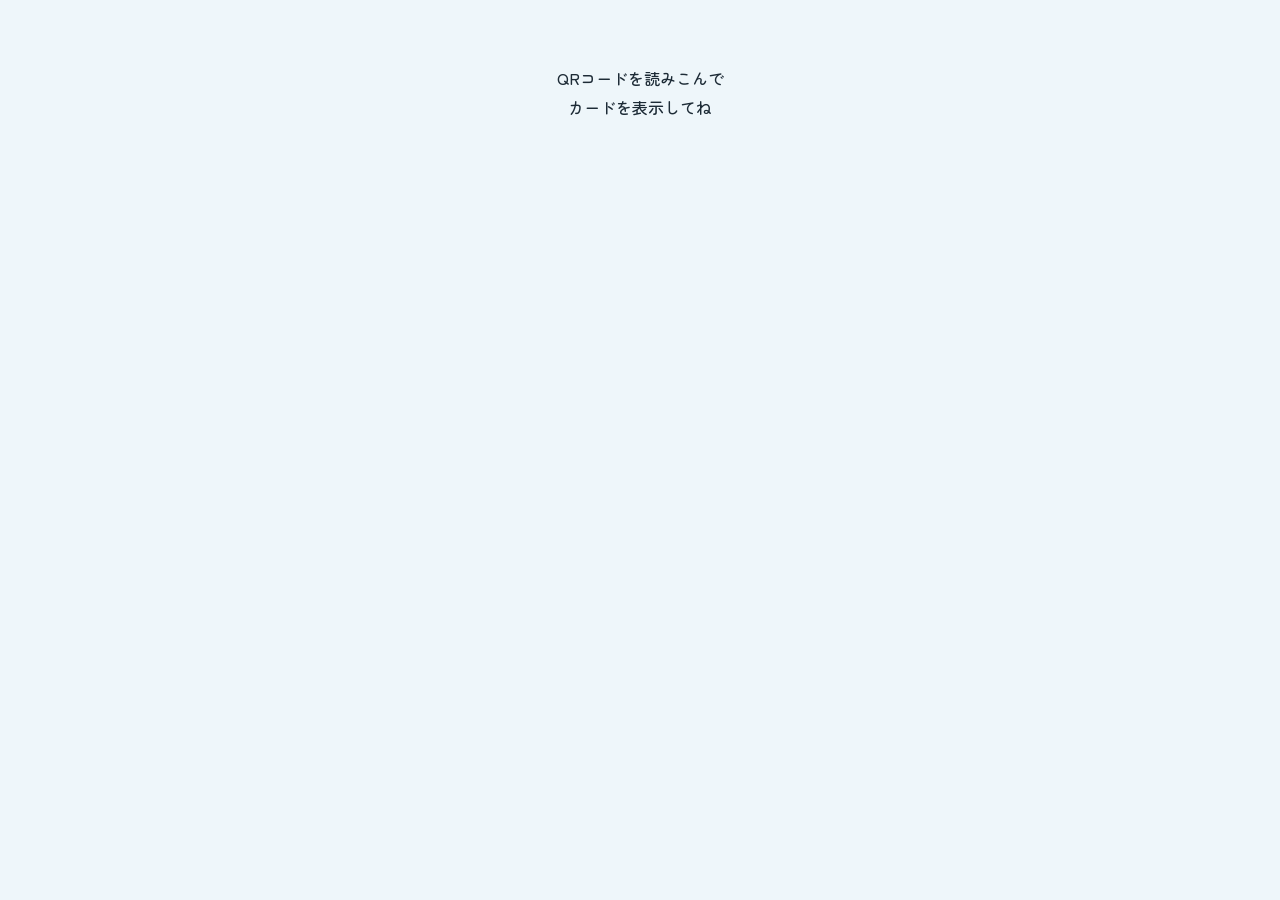
==== index.html @ d9138b70 "生きものカード: QRでカード表示・日付と名前を記入して画像保存 Co-Authored-By: Claude Opus 5.5 <noreply@anthropic.com>" ====
<!doctype html>
<html lang="ja">
<head>
<meta charset="utf-8">
<meta name="viewport" content="width=device-width, initial-scale=1, viewport-fit=cover">
<title>生きものカード</title>
<link rel="preconnect" href="https://fonts.googleapis.com">
<link rel="preconnect" href="https://fonts.gstatic.com" crossorigin>
<link href="https://fonts.googleapis.com/css2?family=Zen+Maru+Gothic:wght@500;700&display=swap" rel="stylesheet">
<style>
  :root {
    --bg: #eef6fa;
    --card: #ffffff;
    --ink: #1d2b36;
    --muted: #5d6f7c;
    --accent: #1f7fb8;
    --accent-ink: #ffffff;
    --line: #cfdde6;
  }
  * { box-sizing: border-box; }
  html, body { margin: 0; }
  body {
    background: var(--bg);
    color: var(--ink);
    font-family: "Zen Maru Gothic", "Hiragino Maru Gothic ProN", sans-serif;
    font-weight: 500;
    -webkit-text-size-adjust: 100%;
  }
  main {
    max-width: 560px;
    margin: 0 auto;
    padding: 16px 16px calc(32px + env(safe-area-inset-bottom));
  }
  h1 { font-size: 20px; font-weight: 700; margin: 4px 0 12px; text-align: center; }
  .preview {
    background: var(--card);
    border-radius: 12px;
    box-shadow: 0 2px 10px rgba(0,0,0,.08);
    overflow: hidden;
    line-height: 0;
  }
  .preview canvas, .preview img { width: 100%; height: auto; display: block; }
  form { margin-top: 16px; display: grid; gap: 14px; }
  label { display: grid; gap: 6px; font-weight: 700; font-size: 15px; }
  input {
    font: inherit;
    font-size: 17px; /* 16px以上でiOSの自動ズームを防ぐ */
    padding: 12px;
    border: 1.5px solid var(--line);
    border-radius: 10px;
    background: var(--card);
    color: var(--ink);
    width: 100%;
    min-height: 48px;
  }
  input:focus { outline: none; border-color: var(--accent); }
  button {
    font: inherit;
    font-weight: 700;
    font-size: 18px;
    border: 0;
    border-radius: 999px;
    padding: 14px;
    min-height: 52px;
    background: var(--accent);
    color: var(--accent-ink);
    cursor: pointer;
  }
  button:disabled { opacity: .5; }
  .hint { font-size: 13px; color: var(--muted); text-align: center; margin: 0; }
  .result { margin-top: 20px; display: none; }
  .result.show { display: block; }
  .result p { text-align: center; font-weight: 700; margin: 0 0 8px; }
  .result a { display: block; text-align: center; margin-top: 10px; color: var(--accent); }
  .message { text-align: center; padding: 48px 8px; line-height: 1.8; }
</style>
</head>
<body>
<main id="app">
  <div class="message" id="loading">よみこみ中…</div>
</main>

<template id="card-view">
  <h1 id="title"></h1>
  <div class="preview"><canvas id="canvas"></canvas></div>
  <form id="form" autocomplete="off">
    <label>見つけた日
      <input type="date" id="date" required>
    </label>
    <label>見つけた人（あなたの名前）
      <input type="text" id="finder" maxlength="20" placeholder="なまえを入れてね" enterkeyhint="done">
    </label>
    <button type="submit" id="save">画像を保存する</button>
    <p class="hint">保存した画像は写真アプリ（ギャラリー）に入ります</p>
  </form>
  <div class="result" id="result">
    <p>↓ 画像を長押しして「写真に保存」もできます</p>
    <div class="preview"><img id="result-img" alt="完成したカード"></div>
    <a id="download" download>画像をダウンロード</a>
  </div>
</template>

<script>
(() => {
  const SCALE = 2;              // 出力解像度（元画像 945×591 の2倍）
  const FONT = '"Zen Maru Gothic", "Hiragino Maru Gothic ProN", sans-serif';
  const FONT_WEIGHT = 700;
  const FONT_SIZE = 30;         // 元画像座標でのサイズ
  const app = document.getElementById('app');

  const id = new URLSearchParams(location.search).get('c');
  if (!id || !/^[a-z0-9]{4,16}$/.test(id)) return showMessage('QRコードを読みこんで<br>カードを表示してね');

  fetch(`c/${id}.json`)
    .then(r => { if (!r.ok) throw new Error(); return r.json(); })
    .then(start)
    .catch(() => showMessage('カードが見つかりませんでした。<br>もう一度QRコードを読みこんでね'));

  function showMessage(html) {
    app.innerHTML = `<div class="message">${html}</div>`;
  }

  function loadImage(src) {
    return new Promise((ok, ng) => {
      const img = new Image();
      img.onload = () => ok(img);
      img.onerror = ng;
      img.src = src;
    });
  }

  async function start(card) {
    const base = await loadImage(`c/${card.image}`);
    app.replaceChildren(document.getElementById('card-view').content.cloneNode(true));
    document.title = card.name + '｜生きものカード';
    document.getElementById('title').textContent = card.name;

    const canvas = document.getElementById('canvas');
    const ctx = canvas.getContext('2d');
    canvas.width = base.naturalWidth * SCALE;
    canvas.height = base.naturalHeight * SCALE;

    const dateInput = document.getElementById('date');
    const finderInput = document.getElementById('finder');
    dateInput.value = todayISO();

    const draw = () => {
      ctx.setTransform(1, 0, 0, 1, 0, 0);
      ctx.imageSmoothingEnabled = true;
      ctx.imageSmoothingQuality = 'high';
      ctx.drawImage(base, 0, 0, canvas.width, canvas.height);
      ctx.setTransform(SCALE, 0, 0, SCALE, 0, 0);
      writeOnLine(ctx, formatDate(dateInput.value), card.date);
      writeOnLine(ctx, finderInput.value.trim(), card.finder);
    };

    // フォント読み込み後に描き直す（入力された文字のグリフも都度読み込む）
    const redraw = async () => {
      const text = formatDate(dateInput.value) + finderInput.value;
      try { await document.fonts.load(`${FONT_WEIGHT} ${FONT_SIZE}px "Zen Maru Gothic"`, text || 'あ'); } catch (e) {}
      draw();
    };
    draw();
    redraw();
    dateInput.addEventListener('input', redraw);
    finderInput.addEventListener('input', redraw);

    document.getElementById('form').addEventListener('submit', async (e) => {
      e.preventDefault();
      finderInput.blur();
      if (!finderInput.value.trim()) { finderInput.focus(); finderInput.placeholder = 'なまえを入れてね！'; return; }
      const btn = document.getElementById('save');
      btn.disabled = true;
      try {
        await redraw();
        const blob = await new Promise(ok => canvas.toBlob(ok, 'image/png'));
        const filename = `${card.name}_${dateInput.value || 'card'}.png`;
        showResult(blob, filename);
        await share(blob, filename, card.name);
      } finally {
        btn.disabled = false;
      }
    });
  }

  // 下線の上に文字を書く。長い場合は縮める
  function writeOnLine(ctx, text, line) {
    if (!text) return;
    const pad = 10;
    const maxW = line.x1 - line.x0 - pad * 2;
    let size = FONT_SIZE;
    ctx.font = `${FONT_WEIGHT} ${size}px ${FONT}`;
    while (ctx.measureText(text).width > maxW && size > 12) {
      size -= 1;
      ctx.font = `${FONT_WEIGHT} ${size}px ${FONT}`;
    }
    ctx.fillStyle = '#1a1a1a';
    ctx.textBaseline = 'alphabetic';
    ctx.textAlign = 'left';
    ctx.fillText(text, line.x0 + pad, line.y - 7);
  }

  function todayISO() {
    const d = new Date();
    return `${d.getFullYear()}-${String(d.getMonth() + 1).padStart(2, '0')}-${String(d.getDate()).padStart(2, '0')}`;
  }

  function formatDate(iso) {
    const m = /^(\d{4})-(\d{2})-(\d{2})$/.exec(iso || '');
    return m ? `${+m[1]}年${+m[2]}月${+m[3]}日` : '';
  }

  let lastUrl;
  function showResult(blob, filename) {
    if (lastUrl) URL.revokeObjectURL(lastUrl);
    lastUrl = URL.createObjectURL(blob);
    document.getElementById('result-img').src = lastUrl;
    const a = document.getElementById('download');
    a.href = lastUrl;
    a.download = filename;
    document.getElementById('result').classList.add('show');
  }

  // スマホでは共有シート（「画像を保存」）を開く。使えなければ画像の長押し/ダウンロードで保存
  async function share(blob, filename, title) {
    const file = new File([blob], filename, { type: 'image/png' });
    if (navigator.canShare && navigator.canShare({ files: [file] })) {
      try { await navigator.share({ files: [file], title }); return; }
      catch (err) { if (err.name === 'AbortError') return; }
    }
    document.getElementById('result').scrollIntoView({ behavior: 'smooth', block: 'start' });
  }
})();
</script>
</body>
</html>
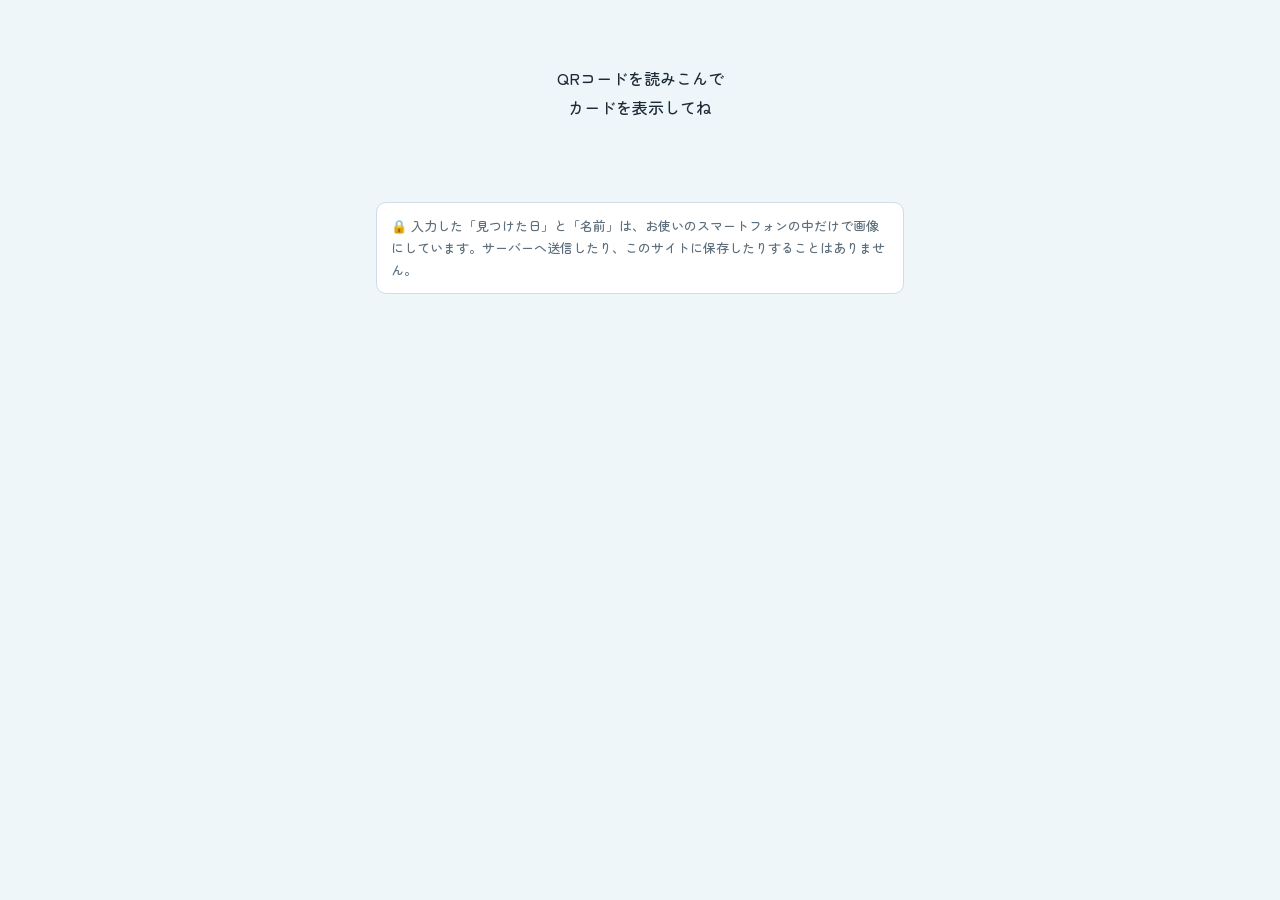
==== commit f6b083d0: "入力内容を保存・送信しない旨の案内を追加 Co-Authored-By: Claude Opus 5.5 <noreply@anthropic.com>" ====
--- a/index.html
+++ b/index.html
@@ -73,12 +73,24 @@
   .result p { text-align: center; font-weight: 700; margin: 0 0 8px; }
   .result a { display: block; text-align: center; margin-top: 10px; color: var(--accent); }
   .message { text-align: center; padding: 48px 8px; line-height: 1.8; }
+  .privacy {
+    max-width: 560px;
+    margin: 0 auto;
+    padding: 0 16px calc(24px + env(safe-area-inset-bottom));
+    font-size: 13px;
+    line-height: 1.7;
+    color: var(--muted);
+  }
+  .privacy p { margin: 0; padding: 12px 14px; border-radius: 10px; background: var(--card); border: 1px solid var(--line); }
 </style>
 </head>
 <body>
 <main id="app">
   <div class="message" id="loading">よみこみ中…</div>
 </main>
+<footer class="privacy">
+  <p>🔒 入力した「見つけた日」と「名前」は、お使いのスマートフォンの中だけで画像にしています。サーバーへ送信したり、このサイトに保存したりすることはありません。</p>
+</footer>
 
 <template id="card-view">
   <h1 id="title"></h1>
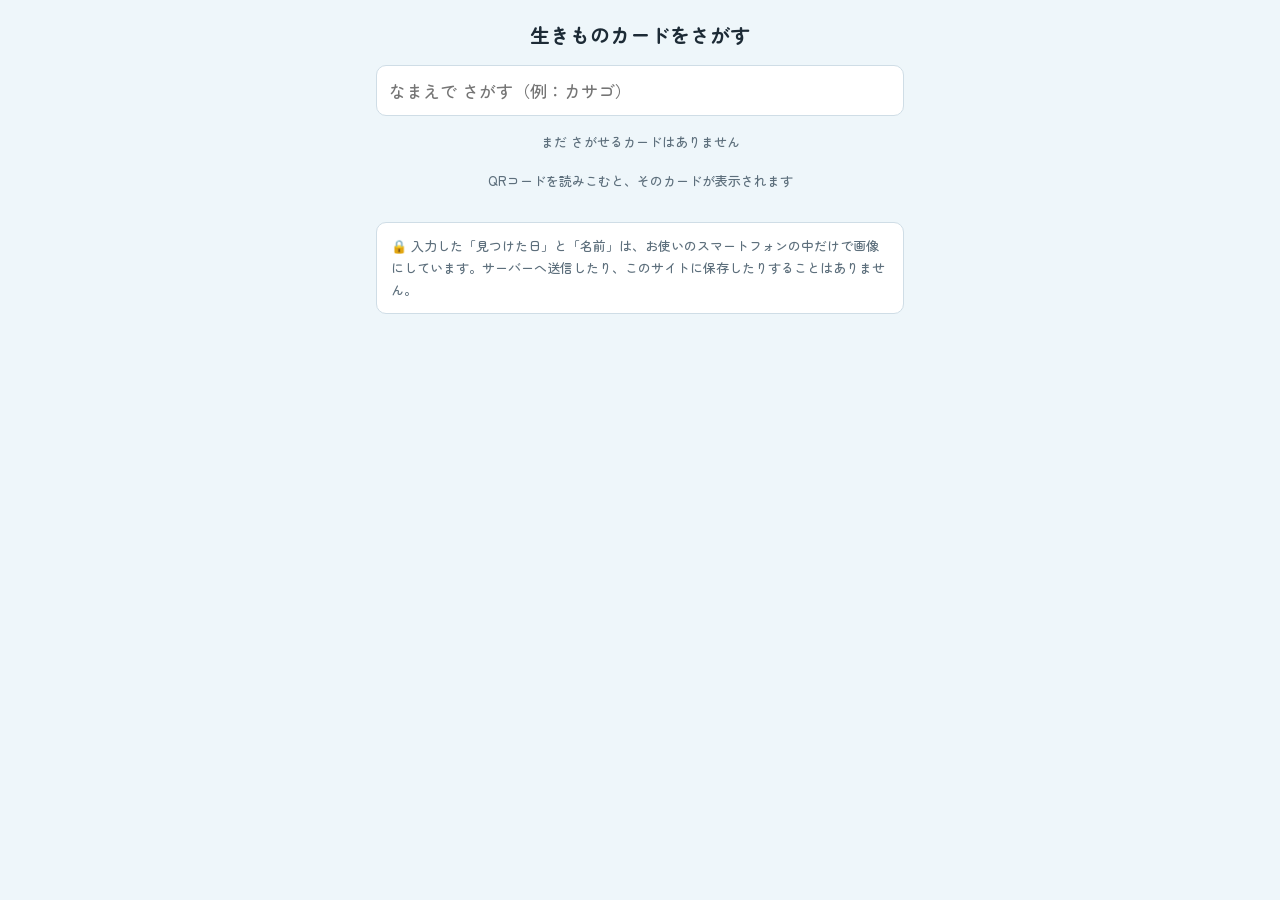
==== commit 26dc68be: "管理ページ（カード追加・削除）と検索を追加 - admin.html: 写真・和名・学名・特徴から既存と同じ形式のカードを作り、GitHub API で公開 - card-render.js: 既存カ" ====
--- a/index.html
+++ b/index.html
@@ -73,6 +73,17 @@
   .result p { text-align: center; font-weight: 700; margin: 0 0 8px; }
   .result a { display: block; text-align: center; margin-top: 10px; color: var(--accent); }
   .message { text-align: center; padding: 48px 8px; line-height: 1.8; }
+  .to-search { display: block; text-align: center; margin: 24px 0 8px; color: var(--accent); font-weight: 700; }
+  .search input { -webkit-appearance: none; appearance: none; }
+  .results { list-style: none; margin: 16px 0 0; padding: 0; display: grid; gap: 10px; }
+  .results a {
+    display: grid; gap: 2px; padding: 14px 16px; border-radius: 12px; background: var(--card);
+    border: 1.5px solid var(--line); color: var(--ink); text-decoration: none;
+  }
+  .results a:active { border-color: var(--accent); }
+  .r-name { font-weight: 700; font-size: 17px; }
+  .r-sci { font-family: "Helvetica Neue", Arial, sans-serif; font-style: italic; color: var(--muted); font-size: 14px; }
+  .r-sci:empty { display: none; }
   .privacy {
     max-width: 560px;
     margin: 0 auto;
@@ -110,6 +121,17 @@
     <div class="preview"><img id="result-img" alt="完成したカード"></div>
     <a id="download" download>画像をダウンロード</a>
   </div>
+  <a class="to-search" href="./">🔍 ほかのカードをさがす</a>
+</template>
+
+<template id="search-view">
+  <h1>生きものカードをさがす</h1>
+  <form class="search" role="search" onsubmit="event.preventDefault(); document.activeElement.blur();">
+    <input type="search" id="q" placeholder="なまえで さがす（例：カサゴ）" enterkeyhint="search" autocomplete="off" aria-label="生きものの名前">
+  </form>
+  <ul class="results" id="results"></ul>
+  <p class="hint" id="no-results" hidden></p>
+  <p class="hint" style="margin-top:20px">QRコードを読みこむと、そのカードが表示されます</p>
 </template>
 
 <script>
@@ -121,7 +143,8 @@
   const app = document.getElementById('app');
 
   const id = new URLSearchParams(location.search).get('c');
-  if (!id || !/^[a-z0-9]{4,16}$/.test(id)) return showMessage('QRコードを読みこんで<br>カードを表示してね');
+  if (!id) return showSearch();
+  if (!/^[a-z0-9]{4,16}$/.test(id)) return showMessage('カードが見つかりませんでした。<br>もう一度QRコードを読みこんでね');
 
   fetch(`c/${id}.json`)
     .then(r => { if (!r.ok) throw new Error(); return r.json(); })
@@ -129,7 +152,49 @@
     .catch(() => showMessage('カードが見つかりませんでした。<br>もう一度QRコードを読みこんでね'));
 
   function showMessage(html) {
-    app.innerHTML = `<div class="message">${html}</div>`;
+    app.innerHTML = `<div class="message">${html}</div><a class="to-search" href="./">🔍 カードをさがす</a>`;
+  }
+
+  // ── 検索（管理ページで追加したカード） ──
+  // ひらがな→カタカナ、全角英数→半角、大文字→小文字にそろえて比べる
+  function normalize(t) {
+    return (t || '').normalize('NFKC').toLowerCase()
+      .replace(/[\u3041-\u3096]/g, ch => String.fromCharCode(ch.charCodeAt(0) + 0x60))
+      .replace(/\s+/g, '');
+  }
+
+  async function showSearch() {
+    app.replaceChildren(document.getElementById('search-view').content.cloneNode(true));
+    const input = document.getElementById('q');
+    const list = document.getElementById('results');
+    const empty = document.getElementById('no-results');
+    let cards = [];
+    try {
+      const r = await fetch(`cards.json?t=${Date.now()}`, { cache: 'no-store' });
+      if (r.ok) cards = await r.json();
+    } catch (e) {}
+    cards = cards.slice().reverse();   // 新しい順
+
+    const render = () => {
+      const q = normalize(input.value);
+      const hits = cards.filter(c => !q || normalize(c.name).includes(q) || normalize(c.sci).includes(q));
+      list.replaceChildren(...hits.map(c => {
+        const li = document.createElement('li');
+        const a = document.createElement('a');
+        a.href = `?c=${encodeURIComponent(c.id)}`;
+        const name = document.createElement('span');
+        name.className = 'r-name'; name.textContent = c.name;
+        const sci = document.createElement('span');
+        sci.className = 'r-sci'; sci.textContent = c.sci || '';
+        a.append(name, sci);
+        li.append(a);
+        return li;
+      }));
+      empty.hidden = hits.length > 0;
+      empty.textContent = cards.length ? '見つかりませんでした。ちがうことばで さがしてみてね' : 'まだ さがせるカードはありません';
+    };
+    input.addEventListener('input', render);
+    render();
   }
 
   function loadImage(src) {
@@ -149,8 +214,9 @@
 
     const canvas = document.getElementById('canvas');
     const ctx = canvas.getContext('2d');
-    canvas.width = base.naturalWidth * SCALE;
-    canvas.height = base.naturalHeight * SCALE;
+    // 元の21枚は 945×591、管理ページで追加したカードは高解像度なので、座標系(card.w/h)に合わせる
+    canvas.width = (card.w || base.naturalWidth) * SCALE;
+    canvas.height = (card.h || base.naturalHeight) * SCALE;
 
     const dateInput = document.getElementById('date');
     const finderInput = document.getElementById('finder');
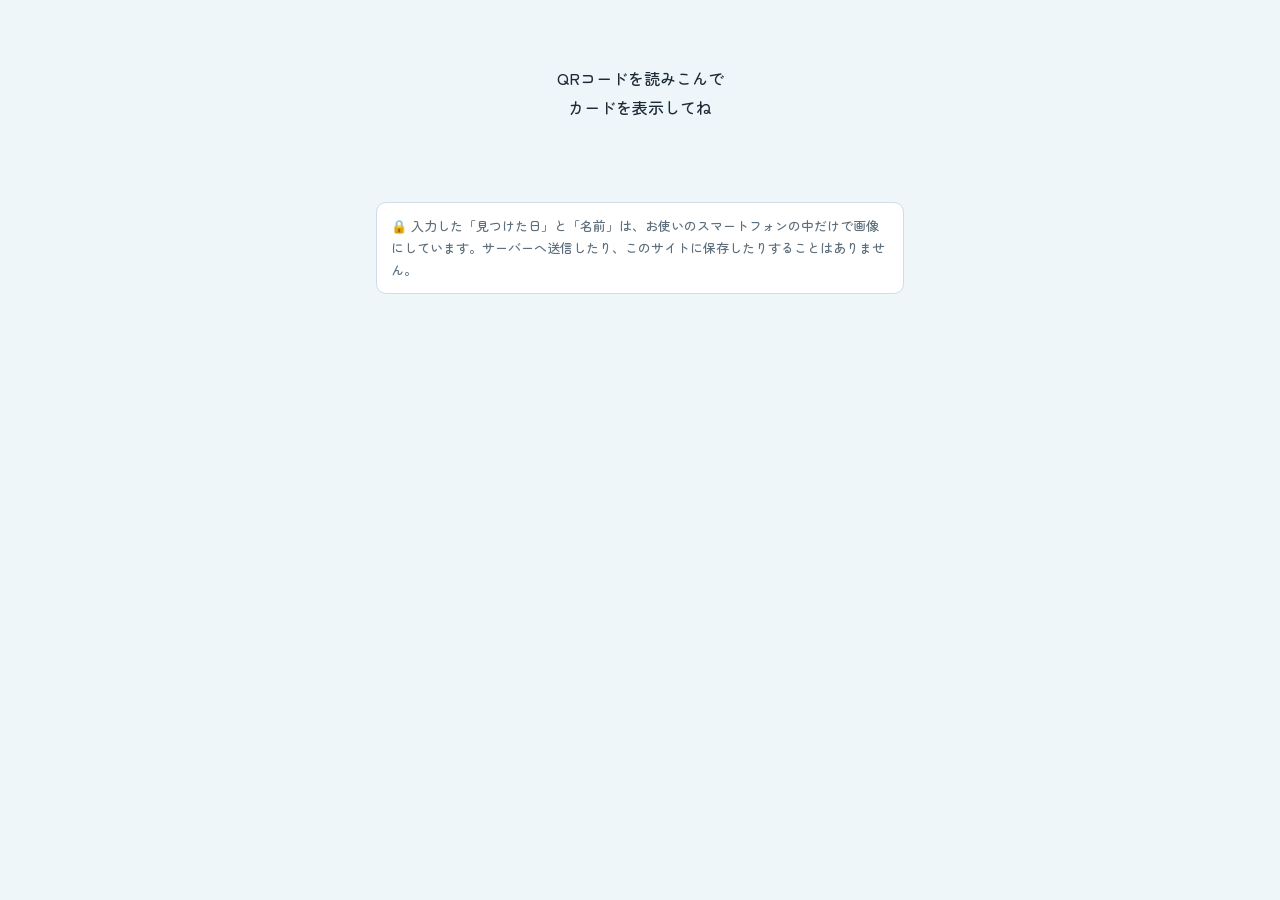
==== commit e6505ab1: "追加カードを n/ に分離、検索を専用リンクのみに、QR一覧とID一覧を非公開化 Co-Authored-By: Claude Opus 5.5 <noreply@anthropic.com>" ====
--- a/index.html
+++ b/index.html
@@ -73,17 +73,6 @@
   .result p { text-align: center; font-weight: 700; margin: 0 0 8px; }
   .result a { display: block; text-align: center; margin-top: 10px; color: var(--accent); }
   .message { text-align: center; padding: 48px 8px; line-height: 1.8; }
-  .to-search { display: block; text-align: center; margin: 24px 0 8px; color: var(--accent); font-weight: 700; }
-  .search input { -webkit-appearance: none; appearance: none; }
-  .results { list-style: none; margin: 16px 0 0; padding: 0; display: grid; gap: 10px; }
-  .results a {
-    display: grid; gap: 2px; padding: 14px 16px; border-radius: 12px; background: var(--card);
-    border: 1.5px solid var(--line); color: var(--ink); text-decoration: none;
-  }
-  .results a:active { border-color: var(--accent); }
-  .r-name { font-weight: 700; font-size: 17px; }
-  .r-sci { font-family: "Helvetica Neue", Arial, sans-serif; font-style: italic; color: var(--muted); font-size: 14px; }
-  .r-sci:empty { display: none; }
   .privacy {
     max-width: 560px;
     margin: 0 auto;
@@ -121,18 +110,8 @@
     <div class="preview"><img id="result-img" alt="完成したカード"></div>
     <a id="download" download>画像をダウンロード</a>
   </div>
-  <a class="to-search" href="./">🔍 ほかのカードをさがす</a>
 </template>
 
-<template id="search-view">
-  <h1>生きものカードをさがす</h1>
-  <form class="search" role="search" onsubmit="event.preventDefault(); document.activeElement.blur();">
-    <input type="search" id="q" placeholder="なまえで さがす（例：カサゴ）" enterkeyhint="search" autocomplete="off" aria-label="生きものの名前">
-  </form>
-  <ul class="results" id="results"></ul>
-  <p class="hint" id="no-results" hidden></p>
-  <p class="hint" style="margin-top:20px">QRコードを読みこむと、そのカードが表示されます</p>
-</template>
 
 <script>
 (() => {
@@ -142,60 +121,22 @@
   const FONT_SIZE = 30;         // 元画像座標でのサイズ
   const app = document.getElementById('app');
 
-  const id = new URLSearchParams(location.search).get('c');
-  if (!id) return showSearch();
+  // ?c= … 最初からある21枚（c フォルダ）、?n= … 管理ページで追加したカード（n フォルダ）
+  const params = new URLSearchParams(location.search);
+  const dir = params.has('n') ? 'n' : 'c';
+  const id = params.get(dir);
+  if (!id) return showMessage('QRコードを読みこんで<br>カードを表示してね');
   if (!/^[a-z0-9]{4,16}$/.test(id)) return showMessage('カードが見つかりませんでした。<br>もう一度QRコードを読みこんでね');
 
-  fetch(`c/${id}.json`)
+  fetch(`${dir}/${id}.json`)
     .then(r => { if (!r.ok) throw new Error(); return r.json(); })
     .then(start)
     .catch(() => showMessage('カードが見つかりませんでした。<br>もう一度QRコードを読みこんでね'));
 
   function showMessage(html) {
-    app.innerHTML = `<div class="message">${html}</div><a class="to-search" href="./">🔍 カードをさがす</a>`;
-  }
-
-  // ── 検索（管理ページで追加したカード） ──
-  // ひらがな→カタカナ、全角英数→半角、大文字→小文字にそろえて比べる
-  function normalize(t) {
-    return (t || '').normalize('NFKC').toLowerCase()
-      .replace(/[\u3041-\u3096]/g, ch => String.fromCharCode(ch.charCodeAt(0) + 0x60))
-      .replace(/\s+/g, '');
-  }
-
-  async function showSearch() {
-    app.replaceChildren(document.getElementById('search-view').content.cloneNode(true));
-    const input = document.getElementById('q');
-    const list = document.getElementById('results');
-    const empty = document.getElementById('no-results');
-    let cards = [];
-    try {
-      const r = await fetch(`cards.json?t=${Date.now()}`, { cache: 'no-store' });
-      if (r.ok) cards = await r.json();
-    } catch (e) {}
-    cards = cards.slice().reverse();   // 新しい順
-
-    const render = () => {
-      const q = normalize(input.value);
-      const hits = cards.filter(c => !q || normalize(c.name).includes(q) || normalize(c.sci).includes(q));
-      list.replaceChildren(...hits.map(c => {
-        const li = document.createElement('li');
-        const a = document.createElement('a');
-        a.href = `?c=${encodeURIComponent(c.id)}`;
-        const name = document.createElement('span');
-        name.className = 'r-name'; name.textContent = c.name;
-        const sci = document.createElement('span');
-        sci.className = 'r-sci'; sci.textContent = c.sci || '';
-        a.append(name, sci);
-        li.append(a);
-        return li;
-      }));
-      empty.hidden = hits.length > 0;
-      empty.textContent = cards.length ? '見つかりませんでした。ちがうことばで さがしてみてね' : 'まだ さがせるカードはありません';
-    };
-    input.addEventListener('input', render);
-    render();
-  }
+    app.innerHTML = `<div class="message">${html}</div>`;
+  }
+
 
   function loadImage(src) {
     return new Promise((ok, ng) => {
@@ -207,7 +148,7 @@
   }
 
   async function start(card) {
-    const base = await loadImage(`c/${card.image}`);
+    const base = await loadImage(`${dir}/${card.image}`);
     app.replaceChildren(document.getElementById('card-view').content.cloneNode(true));
     document.title = card.name + '｜生きものカード';
     document.getElementById('title').textContent = card.name;
